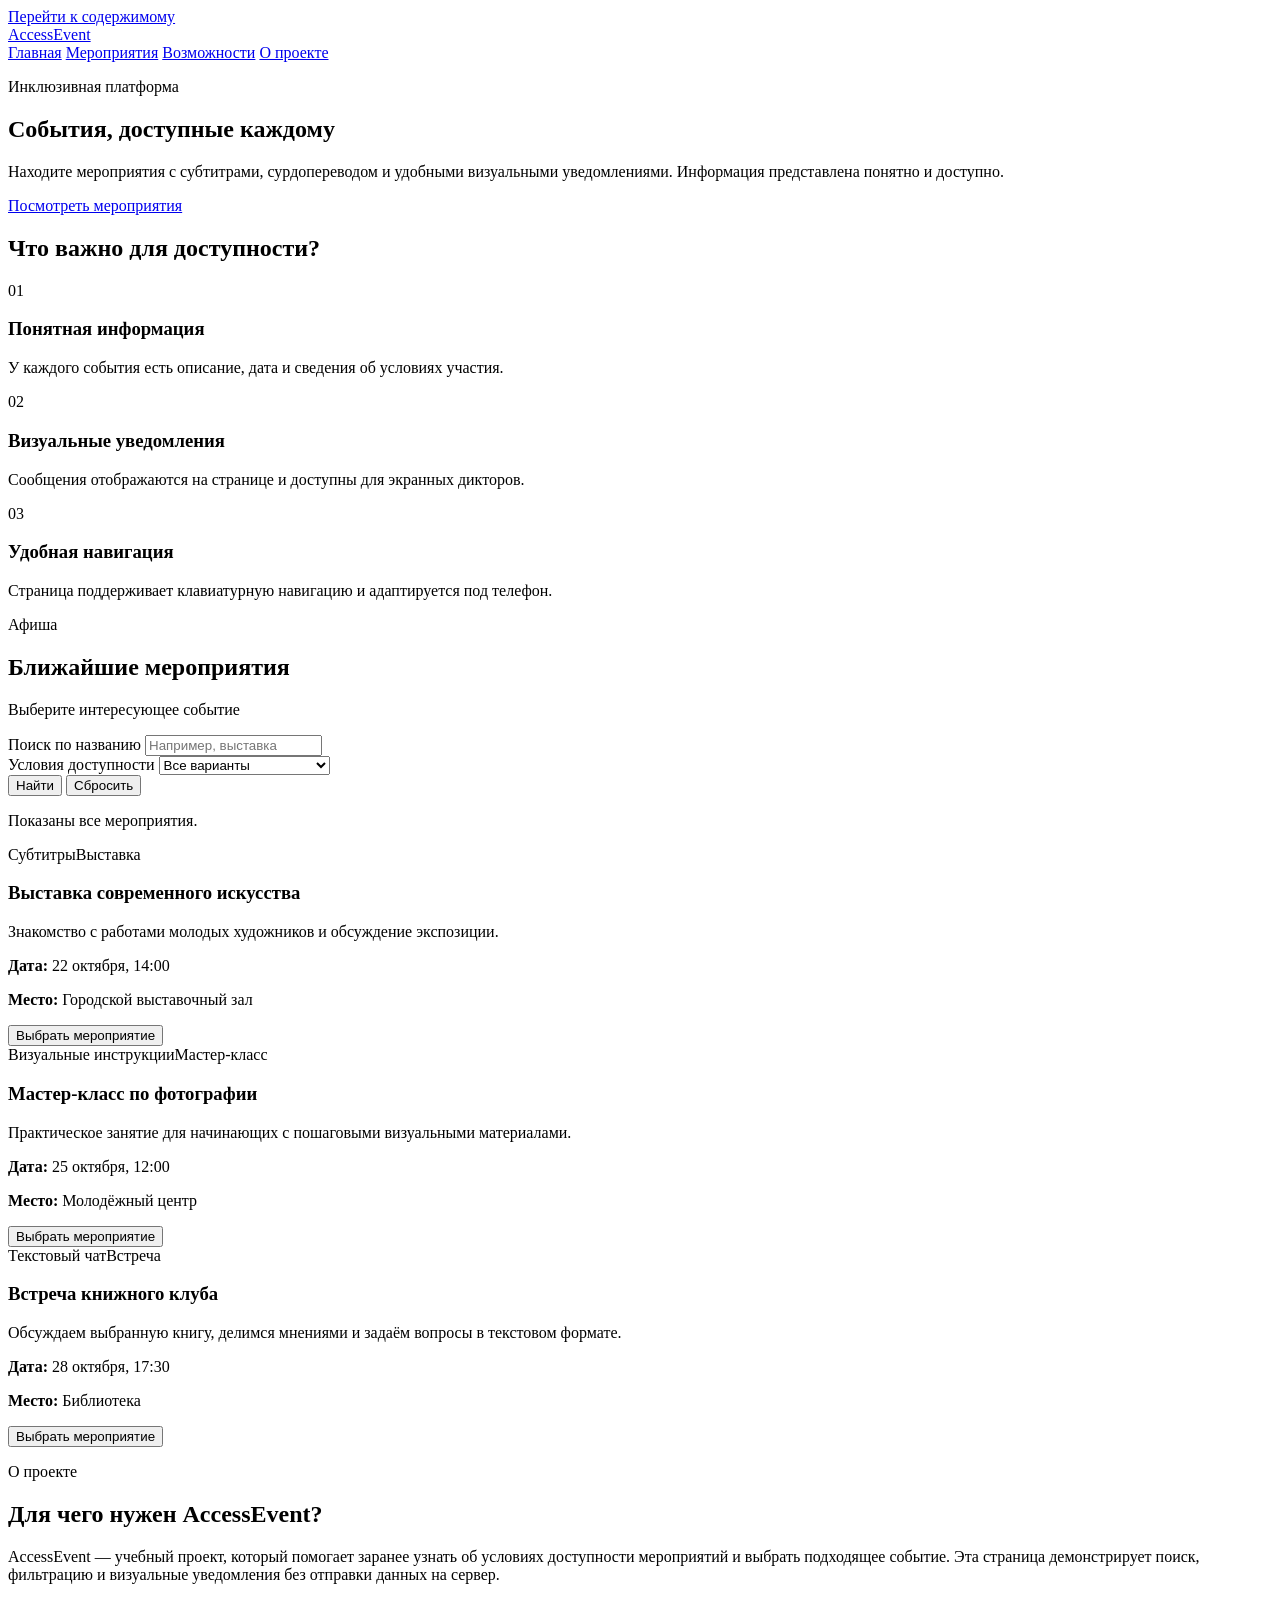
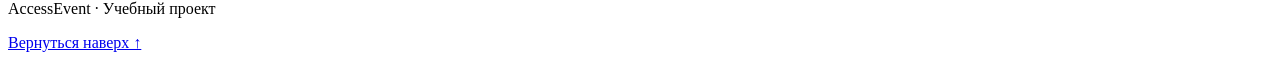
==== static/day4/index.html @ 5b961ddc "Move Day 4 demo into static and expand frontend code" ====
<!doctype html>
<html lang="ru">
<head>
  <meta charset="utf-8">
  <meta name="viewport" content="width=device-width, initial-scale=1">
  <meta name="description" content="Учебная демонстрационная страница доступных мероприятий AccessEvent.">
  <title>AccessEvent — День 4</title>
  <link rel="stylesheet" href="style.css">
  <script src="script.js" defer></script>
</head>
<body>
  <a class="skip-link" href="#main">Перейти к содержимому</a>
  <header class="site-header">
    <a class="brand" href="#home" aria-label="AccessEvent — на главную">AccessEvent</a>
    <nav aria-label="Главное меню">
      <a href="#home">Главная</a>
      <a href="#events">Мероприятия</a>
      <a href="#features">Возможности</a>
      <a href="#about">О проекте</a>
    </nav>
  </header>

  <main id="main" class="container">
    <section id="home" class="hero">
      <p class="eyebrow">Инклюзивная платформа</p>
      <h1>События, доступные каждому</h1>
      <p class="hero-text">Находите мероприятия с субтитрами, сурдопереводом и удобными визуальными уведомлениями. Информация представлена понятно и доступно.</p>
      <a class="button" href="#events">Посмотреть мероприятия</a>
    </section>

    <section id="features" class="section">
      <h2>Что важно для доступности?</h2>
      <div class="feature-grid">
        <article class="feature-card">
          <span class="feature-number" aria-hidden="true">01</span>
          <h3>Понятная информация</h3>
          <p>У каждого события есть описание, дата и сведения об условиях участия.</p>
        </article>
        <article class="feature-card">
          <span class="feature-number" aria-hidden="true">02</span>
          <h3>Визуальные уведомления</h3>
          <p>Сообщения отображаются на странице и доступны для экранных дикторов.</p>
        </article>
        <article class="feature-card">
          <span class="feature-number" aria-hidden="true">03</span>
          <h3>Удобная навигация</h3>
          <p>Страница поддерживает клавиатурную навигацию и адаптируется под телефон.</p>
        </article>
      </div>
    </section>

    <section id="events" class="section">
      <div class="section-heading">
        <div>
          <p class="eyebrow">Афиша</p>
          <h2>Ближайшие мероприятия</h2>
        </div>
        <p class="muted">Выберите интересующее событие</p>
      </div>

      <form id="search-form" class="search-form" role="search">
        <div class="form-field">
          <label for="search">Поиск по названию</label>
          <input id="search" name="search" type="search" placeholder="Например, выставка" autocomplete="off">
        </div>
        <div class="form-field">
          <label for="access-filter">Условия доступности</label>
          <select id="access-filter" name="access-filter">
            <option value="">Все варианты</option>
            <option value="Субтитры">Субтитры</option>
            <option value="Визуальные инструкции">Визуальные инструкции</option>
            <option value="Текстовый чат">Текстовый чат</option>
          </select>
        </div>
        <button class="button" type="submit">Найти</button>
        <button class="button button-secondary" id="reset-search" type="button">Сбросить</button>
      </form>
      <p id="result-message" class="result-message" aria-live="polite">Показаны все мероприятия.</p>

      <div id="event-list" class="event-grid">
        <article class="event-card" data-title="Выставка современного искусства" data-access="Субтитры">
          <div class="card-top"><span class="tag">Субтитры</span><span class="event-type">Выставка</span></div>
          <h3>Выставка современного искусства</h3>
          <p>Знакомство с работами молодых художников и обсуждение экспозиции.</p>
          <p class="event-meta"><strong>Дата:</strong> 22 октября, 14:00</p>
          <p class="event-meta"><strong>Место:</strong> Городской выставочный зал</p>
          <button class="button register-button" type="button">Выбрать мероприятие</button>
        </article>
        <article class="event-card" data-title="Мастер-класс по фотографии" data-access="Визуальные инструкции">
          <div class="card-top"><span class="tag">Визуальные инструкции</span><span class="event-type">Мастер-класс</span></div>
          <h3>Мастер-класс по фотографии</h3>
          <p>Практическое занятие для начинающих с пошаговыми визуальными материалами.</p>
          <p class="event-meta"><strong>Дата:</strong> 25 октября, 12:00</p>
          <p class="event-meta"><strong>Место:</strong> Молодёжный центр</p>
          <button class="button register-button" type="button">Выбрать мероприятие</button>
        </article>
        <article class="event-card" data-title="Встреча книжного клуба" data-access="Текстовый чат">
          <div class="card-top"><span class="tag">Текстовый чат</span><span class="event-type">Встреча</span></div>
          <h3>Встреча книжного клуба</h3>
          <p>Обсуждаем выбранную книгу, делимся мнениями и задаём вопросы в текстовом формате.</p>
          <p class="event-meta"><strong>Дата:</strong> 28 октября, 17:30</p>
          <p class="event-meta"><strong>Место:</strong> Библиотека</p>
          <button class="button register-button" type="button">Выбрать мероприятие</button>
        </article>
      </div>
      <p id="empty-state" class="empty-state" hidden>По выбранным параметрам мероприятий не найдено. Попробуйте изменить запрос.</p>
    </section>

    <section id="about" class="about-panel section">
      <p class="eyebrow">О проекте</p>
      <h2>Для чего нужен AccessEvent?</h2>
      <p>AccessEvent — учебный проект, который помогает заранее узнать об условиях доступности мероприятий и выбрать подходящее событие. Эта страница демонстрирует поиск, фильтрацию и визуальные уведомления без отправки данных на сервер.</p>
    </section>
  </main>

  <footer class="site-footer">
    <p>AccessEvent · Учебный проект</p>
    <a href="#home">Вернуться наверх ↑</a>
  </footer>
  <div id="notifications" class="notifications" aria-live="polite" aria-atomic="true"></div>
</body>
</html>
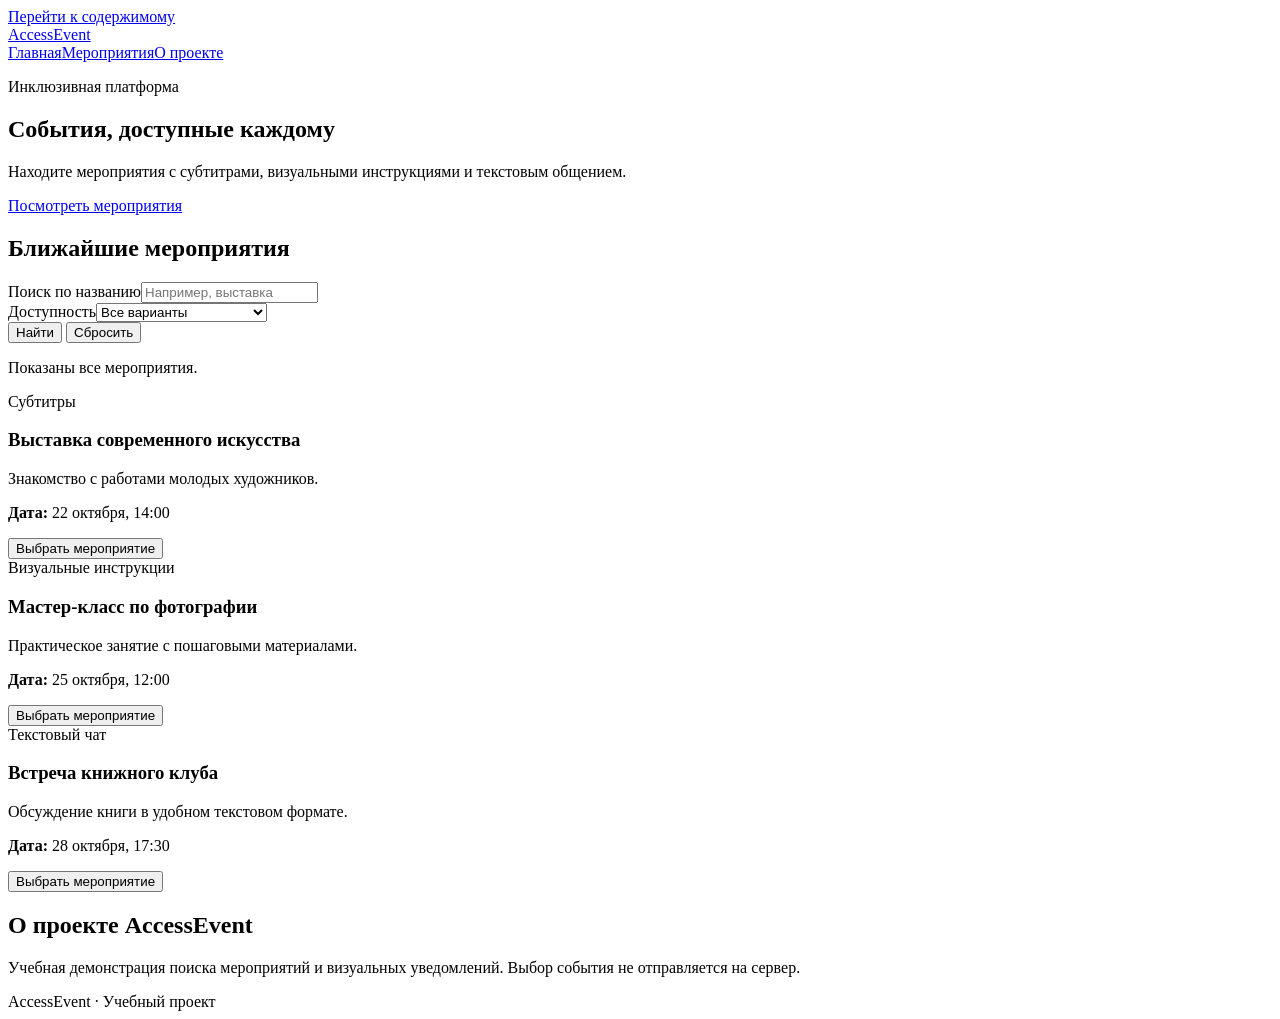
==== commit 24ab7165: "Fix and restore Day 4 demo files" ====
--- a/static/day4/index.html
+++ b/static/day4/index.html
@@ -3,7 +3,7 @@
 <head>
   <meta charset="utf-8">
   <meta name="viewport" content="width=device-width, initial-scale=1">
-  <meta name="description" content="Учебная демонстрационная страница доступных мероприятий AccessEvent.">
+  <meta name="description" content="Демонстрация интерфейса доступных мероприятий AccessEvent">
   <title>AccessEvent — День 4</title>
   <link rel="stylesheet" href="style.css">
   <script src="script.js" defer></script>
@@ -11,112 +11,54 @@
 <body>
   <a class="skip-link" href="#main">Перейти к содержимому</a>
   <header class="site-header">
-    <a class="brand" href="#home" aria-label="AccessEvent — на главную">AccessEvent</a>
+    <a class="brand" href="#home">AccessEvent</a>
     <nav aria-label="Главное меню">
-      <a href="#home">Главная</a>
-      <a href="#events">Мероприятия</a>
-      <a href="#features">Возможности</a>
-      <a href="#about">О проекте</a>
+      <a href="#home">Главная</a><a href="#events">Мероприятия</a><a href="#about">О проекте</a>
     </nav>
   </header>
-
   <main id="main" class="container">
     <section id="home" class="hero">
       <p class="eyebrow">Инклюзивная платформа</p>
       <h1>События, доступные каждому</h1>
-      <p class="hero-text">Находите мероприятия с субтитрами, сурдопереводом и удобными визуальными уведомлениями. Информация представлена понятно и доступно.</p>
+      <p>Находите мероприятия с субтитрами, визуальными инструкциями и текстовым общением.</p>
       <a class="button" href="#events">Посмотреть мероприятия</a>
     </section>
-
-    <section id="features" class="section">
-      <h2>Что важно для доступности?</h2>
-      <div class="feature-grid">
-        <article class="feature-card">
-          <span class="feature-number" aria-hidden="true">01</span>
-          <h3>Понятная информация</h3>
-          <p>У каждого события есть описание, дата и сведения об условиях участия.</p>
-        </article>
-        <article class="feature-card">
-          <span class="feature-number" aria-hidden="true">02</span>
-          <h3>Визуальные уведомления</h3>
-          <p>Сообщения отображаются на странице и доступны для экранных дикторов.</p>
-        </article>
-        <article class="feature-card">
-          <span class="feature-number" aria-hidden="true">03</span>
-          <h3>Удобная навигация</h3>
-          <p>Страница поддерживает клавиатурную навигацию и адаптируется под телефон.</p>
-        </article>
-      </div>
-    </section>
-
     <section id="events" class="section">
-      <div class="section-heading">
-        <div>
-          <p class="eyebrow">Афиша</p>
-          <h2>Ближайшие мероприятия</h2>
-        </div>
-        <p class="muted">Выберите интересующее событие</p>
-      </div>
-
+      <h2>Ближайшие мероприятия</h2>
       <form id="search-form" class="search-form" role="search">
-        <div class="form-field">
-          <label for="search">Поиск по названию</label>
-          <input id="search" name="search" type="search" placeholder="Например, выставка" autocomplete="off">
-        </div>
-        <div class="form-field">
-          <label for="access-filter">Условия доступности</label>
-          <select id="access-filter" name="access-filter">
-            <option value="">Все варианты</option>
-            <option value="Субтитры">Субтитры</option>
-            <option value="Визуальные инструкции">Визуальные инструкции</option>
-            <option value="Текстовый чат">Текстовый чат</option>
-          </select>
-        </div>
+        <div><label for="search">Поиск по названию</label><input id="search" type="search" placeholder="Например, выставка"></div>
+        <div><label for="access-filter">Доступность</label><select id="access-filter">
+          <option value="">Все варианты</option><option>Субтитры</option><option>Визуальные инструкции</option><option>Текстовый чат</option>
+        </select></div>
         <button class="button" type="submit">Найти</button>
-        <button class="button button-secondary" id="reset-search" type="button">Сбросить</button>
+        <button class="button secondary" id="reset-search" type="button">Сбросить</button>
       </form>
-      <p id="result-message" class="result-message" aria-live="polite">Показаны все мероприятия.</p>
-
+      <p id="result-message" aria-live="polite">Показаны все мероприятия.</p>
       <div id="event-list" class="event-grid">
         <article class="event-card" data-title="Выставка современного искусства" data-access="Субтитры">
-          <div class="card-top"><span class="tag">Субтитры</span><span class="event-type">Выставка</span></div>
-          <h3>Выставка современного искусства</h3>
-          <p>Знакомство с работами молодых художников и обсуждение экспозиции.</p>
-          <p class="event-meta"><strong>Дата:</strong> 22 октября, 14:00</p>
-          <p class="event-meta"><strong>Место:</strong> Городской выставочный зал</p>
+          <span class="tag">Субтитры</span><h3>Выставка современного искусства</h3>
+          <p>Знакомство с работами молодых художников.</p><p><strong>Дата:</strong> 22 октября, 14:00</p>
           <button class="button register-button" type="button">Выбрать мероприятие</button>
         </article>
         <article class="event-card" data-title="Мастер-класс по фотографии" data-access="Визуальные инструкции">
-          <div class="card-top"><span class="tag">Визуальные инструкции</span><span class="event-type">Мастер-класс</span></div>
-          <h3>Мастер-класс по фотографии</h3>
-          <p>Практическое занятие для начинающих с пошаговыми визуальными материалами.</p>
-          <p class="event-meta"><strong>Дата:</strong> 25 октября, 12:00</p>
-          <p class="event-meta"><strong>Место:</strong> Молодёжный центр</p>
+          <span class="tag">Визуальные инструкции</span><h3>Мастер-класс по фотографии</h3>
+          <p>Практическое занятие с пошаговыми материалами.</p><p><strong>Дата:</strong> 25 октября, 12:00</p>
           <button class="button register-button" type="button">Выбрать мероприятие</button>
         </article>
         <article class="event-card" data-title="Встреча книжного клуба" data-access="Текстовый чат">
-          <div class="card-top"><span class="tag">Текстовый чат</span><span class="event-type">Встреча</span></div>
-          <h3>Встреча книжного клуба</h3>
-          <p>Обсуждаем выбранную книгу, делимся мнениями и задаём вопросы в текстовом формате.</p>
-          <p class="event-meta"><strong>Дата:</strong> 28 октября, 17:30</p>
-          <p class="event-meta"><strong>Место:</strong> Библиотека</p>
+          <span class="tag">Текстовый чат</span><h3>Встреча книжного клуба</h3>
+          <p>Обсуждение книги в удобном текстовом формате.</p><p><strong>Дата:</strong> 28 октября, 17:30</p>
           <button class="button register-button" type="button">Выбрать мероприятие</button>
         </article>
       </div>
-      <p id="empty-state" class="empty-state" hidden>По выбранным параметрам мероприятий не найдено. Попробуйте изменить запрос.</p>
+      <p id="empty-state" class="empty-state" hidden>Ничего не найдено. Измените параметры поиска.</p>
     </section>
-
-    <section id="about" class="about-panel section">
-      <p class="eyebrow">О проекте</p>
-      <h2>Для чего нужен AccessEvent?</h2>
-      <p>AccessEvent — учебный проект, который помогает заранее узнать об условиях доступности мероприятий и выбрать подходящее событие. Эта страница демонстрирует поиск, фильтрацию и визуальные уведомления без отправки данных на сервер.</p>
+    <section id="about" class="about section">
+      <h2>О проекте AccessEvent</h2>
+      <p>Учебная демонстрация поиска мероприятий и визуальных уведомлений. Выбор события не отправляется на сервер.</p>
     </section>
   </main>
-
-  <footer class="site-footer">
-    <p>AccessEvent · Учебный проект</p>
-    <a href="#home">Вернуться наверх ↑</a>
-  </footer>
+  <footer class="site-footer">AccessEvent · Учебный проект</footer>
   <div id="notifications" class="notifications" aria-live="polite" aria-atomic="true"></div>
 </body>
 </html>
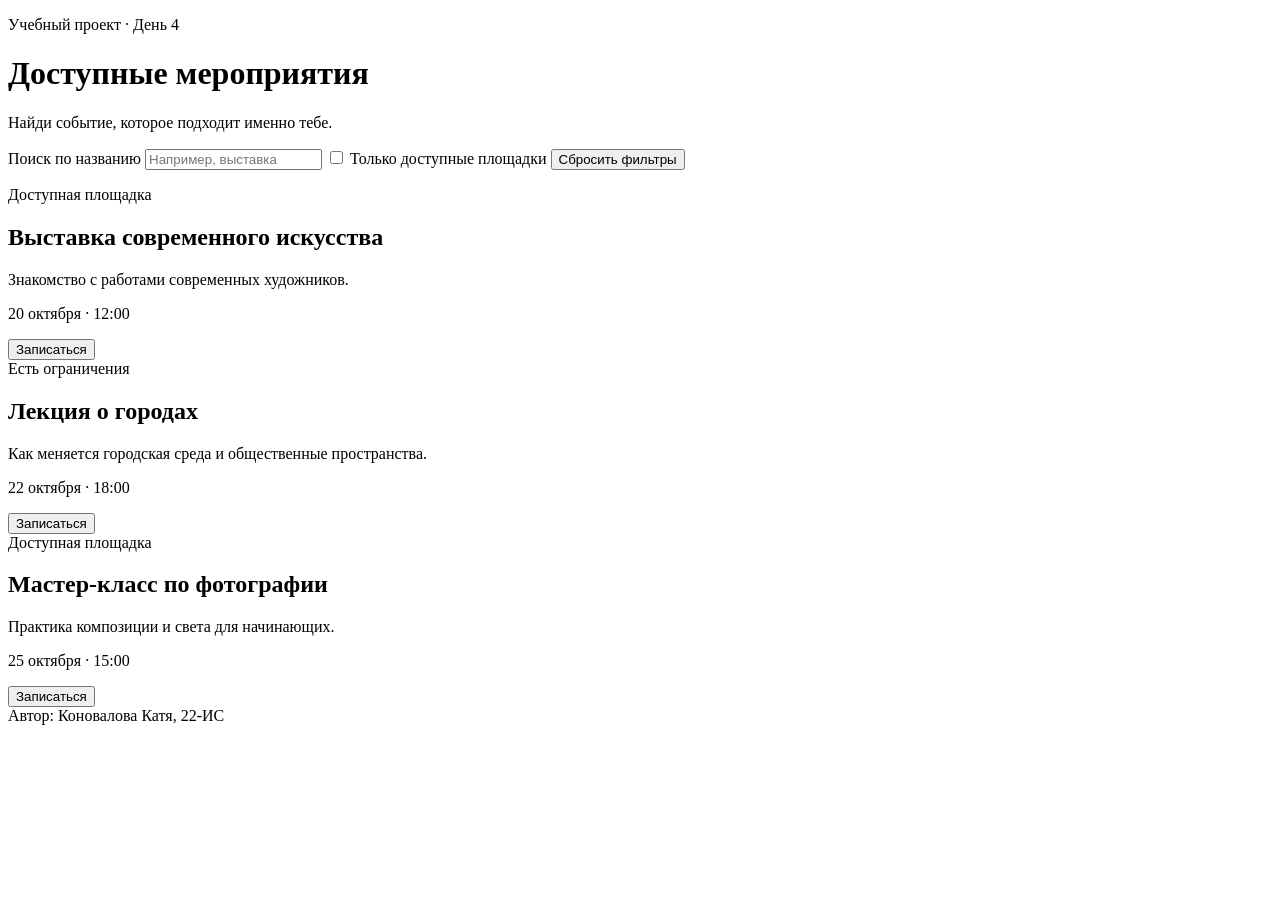
==== commit a6f30800: "Restore Day 4 frontend demo" ====
--- a/static/day4/index.html
+++ b/static/day4/index.html
@@ -3,62 +3,45 @@
 <head>
   <meta charset="utf-8">
   <meta name="viewport" content="width=device-width, initial-scale=1">
-  <meta name="description" content="Демонстрация интерфейса доступных мероприятий AccessEvent">
-  <title>AccessEvent — День 4</title>
+  <title>День 4 — Доступные мероприятия</title>
   <link rel="stylesheet" href="style.css">
-  <script src="script.js" defer></script>
 </head>
 <body>
-  <a class="skip-link" href="#main">Перейти к содержимому</a>
   <header class="site-header">
-    <a class="brand" href="#home">AccessEvent</a>
-    <nav aria-label="Главное меню">
-      <a href="#home">Главная</a><a href="#events">Мероприятия</a><a href="#about">О проекте</a>
-    </nav>
+    <div class="container">
+      <p class="eyebrow">Учебный проект · День 4</p>
+      <h1>Доступные мероприятия</h1>
+      <p>Найди событие, которое подходит именно тебе.</p>
+    </div>
   </header>
-  <main id="main" class="container">
-    <section id="home" class="hero">
-      <p class="eyebrow">Инклюзивная платформа</p>
-      <h1>События, доступные каждому</h1>
-      <p>Находите мероприятия с субтитрами, визуальными инструкциями и текстовым общением.</p>
-      <a class="button" href="#events">Посмотреть мероприятия</a>
+  <main class="container">
+    <section class="filters" aria-label="Поиск мероприятий">
+      <label for="search">Поиск по названию</label>
+      <input id="search" type="search" placeholder="Например, выставка">
+      <label class="check-label"><input id="accessible" type="checkbox"> Только доступные площадки</label>
+      <button id="reset" type="button" class="button button-secondary">Сбросить фильтры</button>
     </section>
-    <section id="events" class="section">
-      <h2>Ближайшие мероприятия</h2>
-      <form id="search-form" class="search-form" role="search">
-        <div><label for="search">Поиск по названию</label><input id="search" type="search" placeholder="Например, выставка"></div>
-        <div><label for="access-filter">Доступность</label><select id="access-filter">
-          <option value="">Все варианты</option><option>Субтитры</option><option>Визуальные инструкции</option><option>Текстовый чат</option>
-        </select></div>
-        <button class="button" type="submit">Найти</button>
-        <button class="button secondary" id="reset-search" type="button">Сбросить</button>
-      </form>
-      <p id="result-message" aria-live="polite">Показаны все мероприятия.</p>
-      <div id="event-list" class="event-grid">
-        <article class="event-card" data-title="Выставка современного искусства" data-access="Субтитры">
-          <span class="tag">Субтитры</span><h3>Выставка современного искусства</h3>
-          <p>Знакомство с работами молодых художников.</p><p><strong>Дата:</strong> 22 октября, 14:00</p>
-          <button class="button register-button" type="button">Выбрать мероприятие</button>
-        </article>
-        <article class="event-card" data-title="Мастер-класс по фотографии" data-access="Визуальные инструкции">
-          <span class="tag">Визуальные инструкции</span><h3>Мастер-класс по фотографии</h3>
-          <p>Практическое занятие с пошаговыми материалами.</p><p><strong>Дата:</strong> 25 октября, 12:00</p>
-          <button class="button register-button" type="button">Выбрать мероприятие</button>
-        </article>
-        <article class="event-card" data-title="Встреча книжного клуба" data-access="Текстовый чат">
-          <span class="tag">Текстовый чат</span><h3>Встреча книжного клуба</h3>
-          <p>Обсуждение книги в удобном текстовом формате.</p><p><strong>Дата:</strong> 28 октября, 17:30</p>
-          <button class="button register-button" type="button">Выбрать мероприятие</button>
-        </article>
-      </div>
-      <p id="empty-state" class="empty-state" hidden>Ничего не найдено. Измените параметры поиска.</p>
+    <p id="result-count" aria-live="polite"></p>
+    <section id="events" class="event-grid" aria-label="Список мероприятий">
+      <article class="event-card" data-title="Выставка современного искусства" data-accessible="true">
+        <span class="tag">Доступная площадка</span><h2>Выставка современного искусства</h2>
+        <p>Знакомство с работами современных художников.</p><p class="event-meta">20 октября · 12:00</p>
+        <button class="button register-button" type="button">Записаться</button>
+      </article>
+      <article class="event-card" data-title="Лекция о городах" data-accessible="false">
+        <span class="tag tag-muted">Есть ограничения</span><h2>Лекция о городах</h2>
+        <p>Как меняется городская среда и общественные пространства.</p><p class="event-meta">22 октября · 18:00</p>
+        <button class="button register-button" type="button">Записаться</button>
+      </article>
+      <article class="event-card" data-title="Мастер-класс по фотографии" data-accessible="true">
+        <span class="tag">Доступная площадка</span><h2>Мастер-класс по фотографии</h2>
+        <p>Практика композиции и света для начинающих.</p><p class="event-meta">25 октября · 15:00</p>
+        <button class="button register-button" type="button">Записаться</button>
+      </article>
     </section>
-    <section id="about" class="about section">
-      <h2>О проекте AccessEvent</h2>
-      <p>Учебная демонстрация поиска мероприятий и визуальных уведомлений. Выбор события не отправляется на сервер.</p>
-    </section>
+    <p id="notification" class="notification" role="status" hidden></p>
+    <footer>Автор: Коновалова Катя, 22-ИС</footer>
   </main>
-  <footer class="site-footer">AccessEvent · Учебный проект</footer>
-  <div id="notifications" class="notifications" aria-live="polite" aria-atomic="true"></div>
+  <script src="script.js"></script>
 </body>
 </html>
